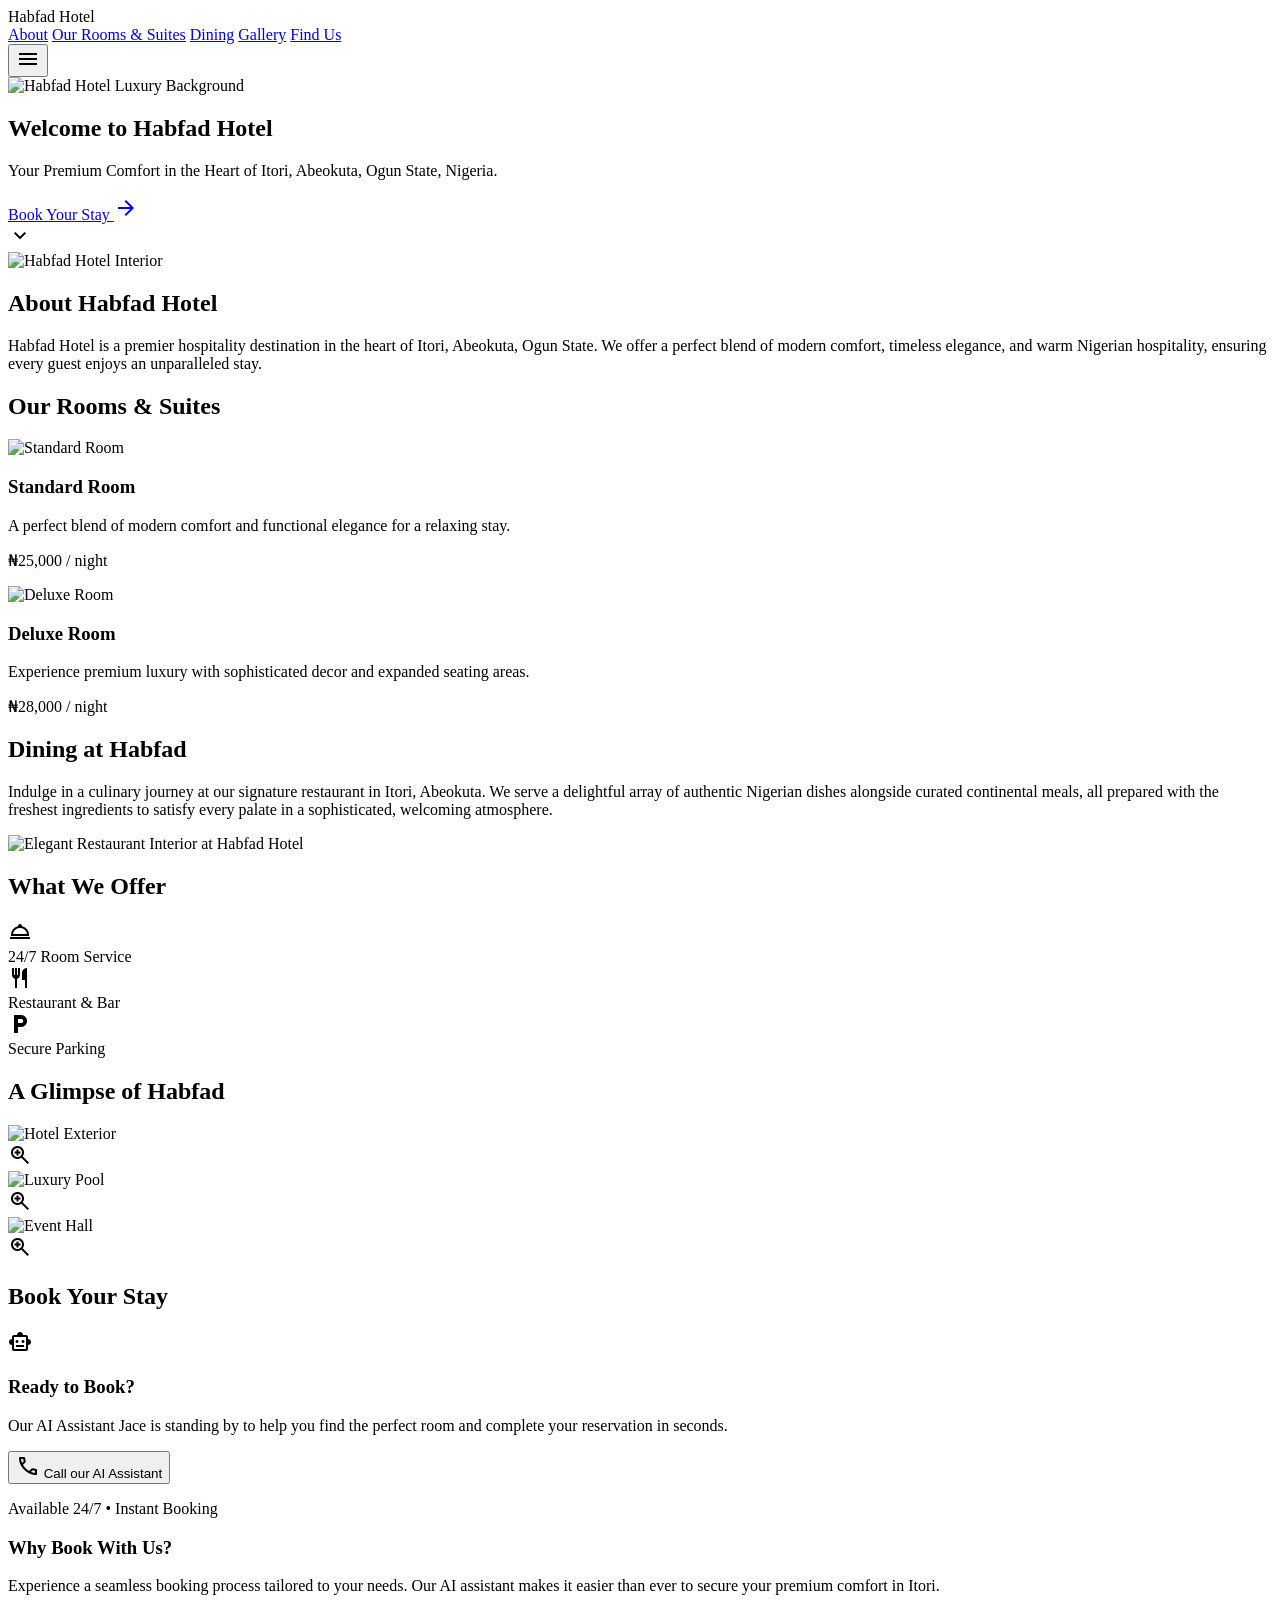
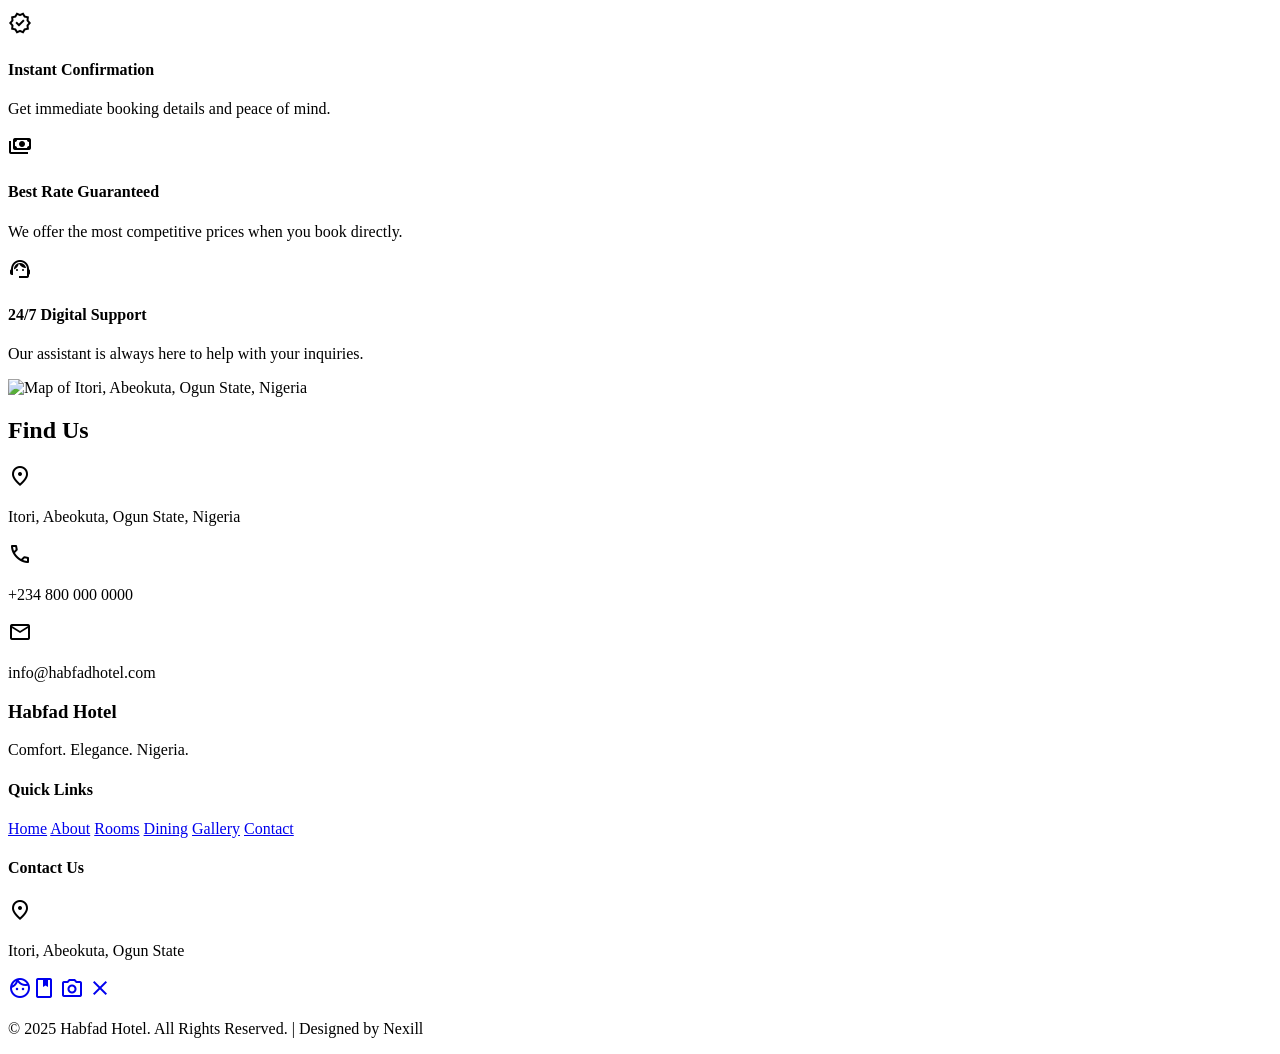
==== index.html @ df2f498a "rename to index" ====
<!DOCTYPE html>
<html class="light" lang="en">
<head>
  <meta charset="utf-8">
  <meta content="width=device-width, initial-scale=1.0" name="viewport">
  <title>Habfad Hotel - Luxury in Itori</title>

  <!-- Google Fonts -->
  <link href="https://fonts.googleapis.com/css2?family=Playfair+Display:wght@600;700&family=Plus+Jakarta+Sans:wght@400;600&display=swap" rel="stylesheet">
  <!-- Material Symbols -->
  <link href="https://fonts.googleapis.com/css2?family=Material+Symbols+Outlined:wght,FILL@100..700,0..1&display=swap" rel="stylesheet">
  <!-- Tailwind CSS -->
  <script src="https://cdn.tailwindcss.com?plugins=forms,container-queries"></script>
  <script id="tailwind-config">
    tailwind.config = {
      darkMode: "class",
      theme: {
        extend: {
          "colors": {
            "on-tertiary-fixed": "#1a1c1b",
            "secondary": "#5f5e5e",
            "surface-container-highest": "#e4e2e2",
            "tertiary": "#5d5f5d",
            "on-secondary": "#ffffff",
            "secondary-fixed-dim": "#c8c6c5",
            "on-error-container": "#93000a",
            "surface-container": "#efeded",
            "surface-dim": "#dbdad9",
            "on-surface-variant": "#5a4136",
            "on-tertiary-container": "#2f3130",
            "outline": "#8e7164",
            "on-background": "#1b1c1c",
            "tertiary-container": "#989997",
            "on-error": "#ffffff",
            "inverse-surface": "#303031",
            "tertiary-fixed-dim": "#c6c7c5",
            "on-primary": "#ffffff",
            "error": "#ba1a1a",
            "surface-container-lowest": "#ffffff",
            "surface-bright": "#fbf9f8",
            "on-surface": "#1b1c1c",
            "error-container": "#ffdad6",
            "primary": "#a04100",
            "inverse-on-surface": "#f2f0f0",
            "surface-container-high": "#e9e8e7",
            "primary-fixed": "#ffdbcc",
            "on-secondary-container": "#636262",
            "on-tertiary-fixed-variant": "#454746",
            "on-primary-container": "#572000",
            "on-secondary-fixed": "#1c1b1b",
            "secondary-container": "#e2dfde",
            "on-primary-fixed": "#351000",
            "outline-variant": "#e2bfb0",
            "on-tertiary": "#ffffff",
            "surface": "#fbf9f8",
            "surface-container-low": "#f5f3f3",
            "surface-variant": "#e4e2e2",
            "surface-tint": "#a04100",
            "secondary-fixed": "#e5e2e1",
            "on-primary-fixed-variant": "#7a3000",
            "on-secondary-fixed-variant": "#474746",
            "inverse-primary": "#ffb693",
            "primary-fixed-dim": "#ffb693",
            "tertiary-fixed": "#e2e3e1",
            "primary-container": "#ff6b00",
            "background": "#fbf9f8"
          },
          "borderRadius": {
            "DEFAULT": "0.25rem", "lg": "0.5rem", "xl": "0.75rem", "full": "9999px"
          },
          "spacing": {
            "margin-mobile": "20px", "section-gap": "120px", "gutter": "24px",
            "container-max": "1280px", "margin-desktop": "64px", "unit": "8px"
          },
          "fontFamily": {
            "headline-md": ["Playfair Display"], "caption": ["Plus Jakarta Sans"],
            "body-lg": ["Plus Jakarta Sans"], "label-md": ["Plus Jakarta Sans"],
            "body-md": ["Plus Jakarta Sans"], "headline-lg": ["Playfair Display"],
            "display-lg": ["Playfair Display"], "display-lg-mobile": ["Playfair Display"]
          },
          "fontSize": {
            "headline-md": ["32px", {"lineHeight": "40px", "fontWeight": "600"}],
            "caption": ["12px", {"lineHeight": "16px", "fontWeight": "400"}],
            "body-lg": ["18px", {"lineHeight": "28px", "fontWeight": "400"}],
            "label-md": ["14px", {"lineHeight": "20px", "letterSpacing": "0.05em", "fontWeight": "600"}],
            "body-md": ["16px", {"lineHeight": "24px", "fontWeight": "400"}],
            "headline-lg": ["48px", {"lineHeight": "56px", "fontWeight": "600"}],
            "display-lg": ["64px", {"lineHeight": "72px", "letterSpacing": "-0.02em", "fontWeight": "700"}],
            "display-lg-mobile": ["40px", {"lineHeight": "48px", "letterSpacing": "-0.01em", "fontWeight": "700"}]
          }
        },
      },
    }
  </script>

  <!-- Custom Styles -->
  <link rel="stylesheet" href="style.css">
  <style>
    #vapi-modal-overlay { display: none !important; }
    #vapi-modal-overlay.active { display: flex !important; }
  </style>
</head>

<body class="bg-background text-on-surface antialiased overflow-x-hidden">

<!-- =============================================
     VAPI AI ASSISTANT MODAL
     (hidden by default, opens on button click)
     ============================================= -->
<div id="vapi-modal-overlay" style="display:none;position:fixed;inset:0;background:rgba(0,0,0,0.6);z-index:9998;backdrop-filter:blur(4px);align-items:center;justify-content:center;">
  <div id="vapi-modal">
    <!-- Close Button -->
    <button id="vapi-modal-close" aria-label="Close">
      <span class="material-symbols-outlined" style="font-size:20px;color:#5f5e5e;">close</span>
    </button>

    <!-- Avatar -->
    <div id="vapi-avatar">
      <span class="material-symbols-outlined" style="font-size:48px;color:#fff;">smart_toy</span>
    </div>

    <!-- Status -->
    <p id="vapi-status">Available 24/7</p>

    <!-- Title & Description -->
    <h3>Talk to Jace</h3>
    <p>Jace is Habfad Hotel's AI assistant. Ask about rooms, make a booking, or request a food delivery — all by voice.</p>

    <!-- Sound Wave (shows when speaking) -->
    <div id="vapi-wave">
      <span></span><span></span><span></span><span></span>
      <span></span><span></span><span></span>
    </div>

    <!-- Buttons -->
    <button id="vapi-call-btn">
      <span class="material-symbols-outlined">call</span>
      Start Conversation
    </button>
    <button id="vapi-end-btn">
      <span class="material-symbols-outlined">call_end</span>
      End Call
    </button>
  </div>
</div>

<!-- =============================================
     HEADER / NAV
     ============================================= -->
<header class="fixed top-0 w-full z-50 flex justify-between items-center px-6 md:px-margin-desktop py-4 max-w-container-max mx-auto nav-transition bg-transparent" id="main-nav">
  <div class="flex items-center gap-unit">
    <span class="font-headline-md text-headline-md font-bold text-primary dark:text-primary-fixed">Habfad Hotel</span>
  </div>
  <!-- Desktop Navigation -->
  <nav class="hidden md:flex items-center gap-8">
    <a class="text-primary font-bold border-b-2 border-primary pb-1 font-label-md text-label-md hover:scale-105 transition-transform duration-200" href="#about">About</a>
      <a class="text-on-primary dark:text-on-primary-fixed hover:text-primary transition-colors font-label-md text-label-md hover:scale-105 transition-transform duration-200" href="#rooms-suites">Our Rooms &amp; Suites</a>
    <a class="text-on-primary dark:text-on-primary-fixed hover:text-primary transition-colors font-label-md text-label-md hover:scale-105 transition-transform duration-200" href="#dining-section">Dining</a>
    <a class="text-on-primary dark:text-on-primary-fixed hover:text-primary transition-colors font-label-md text-label-md hover:scale-105 transition-transform duration-200" href="#gallery">Gallery</a>
    <a class="text-on-primary dark:text-on-primary-fixed hover:text-primary transition-colors font-label-md text-label-md hover:scale-105 transition-transform duration-200" href="#location">Find Us</a>
  </nav>
  <!-- Mobile Menu Toggle -->
  <div class="flex items-center gap-4">
    <button aria-label="Menu" class="md:hidden text-on-primary">
      <span class="material-symbols-outlined">menu</span>
    </button>
  </div>
</header>

<main>

  <!-- =============================================
       HERO SECTION
       ============================================= -->
  <section class="relative h-screen w-full flex items-center justify-center overflow-hidden">
    <div class="absolute inset-0 z-0">
      <img alt="Habfad Hotel Luxury Background" class="w-full h-full object-cover" src="https://lh3.googleusercontent.com/aida-public/[base64]">
      <div class="absolute inset-0 hero-overlay bg-black/40"></div>
    </div>
    <div class="relative z-10 container-max mx-auto px-margin-mobile md:px-margin-desktop text-center">
      <div class="flex flex-col items-center max-w-4xl mx-auto space-y-6">
        <h1 class="text-white font-display-lg-mobile md:font-display-lg text-display-lg-mobile md:text-display-lg leading-tight drop-shadow-lg">Welcome to Habfad Hotel</h1>
        <p class="text-white/90 font-body-lg text-body-lg max-w-2xl drop-shadow-md">
          Your Premium Comfort in the Heart of Itori, Abeokuta, Ogun State, Nigeria.
        </p>
        <div class="pt-8">
          <a class="group relative inline-flex items-center gap-3 bg-primary-container text-on-primary px-10 py-4 rounded-lg font-semibold text-lg transition-all hover:scale-[1.02] active:scale-95 shadow-xl hover:shadow-primary-container/20" href="#booking">
            Book Your Stay
            <span class="material-symbols-outlined group-hover:translate-x-1 transition-transform">arrow_forward</span>
          </a>
        </div>
        <div class="absolute bottom-10 left-1/2 -translate-x-1/2 animate-bounce">
          <span class="material-symbols-outlined text-white text-3xl opacity-70">expand_more</span>
        </div>
      </div>
    </div>
  </section>

  <!-- =============================================
       ABOUT SECTION
       ============================================= -->
  <section class="py-24 bg-white" id="about">
    <div class="max-w-container-max mx-auto px-margin-mobile md:px-margin-desktop">
      <div class="grid grid-cols-1 lg:grid-cols-2 gap-12 items-center">
        <div class="relative">
          <img alt="Habfad Hotel Interior" class="w-full h-auto rounded-2xl shadow-xl object-cover" src="https://lh3.googleusercontent.com/aida-public/[base64]">
        </div>
        <div class="flex flex-col space-y-6">
          <div>
            <h2 class="font-headline-lg text-headline-lg text-primary-container mb-4">About Habfad Hotel</h2>
            <div class="w-[60px] h-1 bg-primary-container rounded-full"></div>
          </div>
          <p class="font-body-lg text-body-lg text-on-surface-variant leading-relaxed">Habfad Hotel is a premier hospitality destination in the heart of Itori, Abeokuta, Ogun State. We offer a perfect blend of modern comfort, timeless elegance, and warm Nigerian hospitality, ensuring every guest enjoys an unparalleled stay.</p>
        </div>
      </div>
    </div>
  </section>

  <!-- =============================================
       ROOMS & SUITES
       ============================================= -->
  <section class="py-24 bg-white" id="rooms-suites">
    <div class="max-w-container-max mx-auto px-margin-mobile md:px-margin-desktop">
      <div class="text-center mb-16">
        <h2 class="font-display-lg text-display-lg-mobile md:text-headline-lg text-[#000000] mb-4">Our Rooms &amp; Suites</h2>
        <div class="w-16 h-1 bg-[#FF6B00] mx-auto rounded-full"></div>
      </div>
      <div class="grid grid-cols-1 md:grid-cols-2 gap-8">
        <!-- Standard Room -->
        <div class="group bg-white rounded-lg shadow-md border border-transparent hover:border-[#FF6B00] transition-all duration-300 overflow-hidden">
          <div class="overflow-hidden h-72">
            <img alt="Standard Room" class="w-full h-full object-cover group-hover:scale-105 transition-transform duration-500" src="https://lh3.googleusercontent.com/aida-public/[base64]">
          </div>
          <div class="p-6 flex flex-col space-y-3">
            <h3 class="font-headline-md text-2xl font-bold">Standard Room</h3>
            <p class="font-body-md text-on-surface-variant line-clamp-2">A perfect blend of modern comfort and functional elegance for a relaxing stay.</p>
            <p class="text-[#FF6B00] font-bold text-xl">₦25,000 <span class="text-sm text-secondary font-normal">/ night</span></p>
          </div>
        </div>
        <!-- Deluxe Room -->
        <div class="group bg-white rounded-lg shadow-md border border-transparent hover:border-[#FF6B00] transition-all duration-300 overflow-hidden">
          <div class="overflow-hidden h-72">
            <img alt="Deluxe Room" class="w-full h-full object-cover group-hover:scale-105 transition-transform duration-500" src="https://lh3.googleusercontent.com/aida/[base64]">
          </div>
          <div class="p-6 flex flex-col space-y-3">
            <h3 class="font-headline-md text-2xl font-bold">Deluxe Room</h3>
            <p class="font-body-md text-on-surface-variant line-clamp-2">Experience premium luxury with sophisticated decor and expanded seating areas.</p>
            <p class="text-[#FF6B00] font-bold text-xl">₦28,000 <span class="text-sm text-secondary font-normal">/ night</span></p>
          </div>
        </div>
      </div>
    </div>
  </section>

  <!-- =============================================
       DINING SECTION
       ============================================= -->
  <section class="py-24 bg-white" id="dining-section">
    <div class="max-w-container-max mx-auto px-margin-mobile md:px-margin-desktop">
      <div class="grid grid-cols-1 lg:grid-cols-2 gap-12 items-center">
        <div class="flex flex-col space-y-6 order-2 lg:order-1">
          <div>
            <h2 class="font-headline-lg text-headline-lg text-primary-container mb-4">Dining at Habfad</h2>
            <div class="w-[60px] h-1 bg-primary-container rounded-full"></div>
          </div>
          <p class="font-body-lg text-body-lg text-on-surface-variant leading-relaxed">
            Indulge in a culinary journey at our signature restaurant in Itori, Abeokuta. We serve a delightful array of authentic Nigerian dishes alongside curated continental meals, all prepared with the freshest ingredients to satisfy every palate in a sophisticated, welcoming atmosphere.
          </p>
        </div>
        <div class="relative order-1 lg:order-2">
          <img alt="Elegant Restaurant Interior at Habfad Hotel" class="w-full h-auto rounded-2xl shadow-xl object-cover" src="https://lh3.googleusercontent.com/aida-public/[base64]">
        </div>
      </div>
    </div>
  </section>

  <!-- =============================================
       AMENITIES
       ============================================= -->
  <section class="py-24 bg-[#FF6B00]" id="amenities">
    <div class="max-w-container-max mx-auto px-margin-mobile md:px-margin-desktop">
      <div class="text-center mb-16">
        <h2 class="font-display-lg text-display-lg-mobile md:text-headline-lg text-white font-bold mb-4">What We Offer</h2>
        <div class="w-16 h-1 bg-white mx-auto rounded-full"></div>
      </div>
      <div class="grid md:grid-cols-3 gap-y-12 gap-x-8 grid-cols-1">
        <div class="flex flex-col items-center text-center space-y-4 group">
          <div class="w-16 h-16 rounded-full border-2 border-white/30 flex items-center justify-center group-hover:bg-white/10 transition-colors">
            <span class="material-symbols-outlined text-white text-4xl">room_service</span>
          </div>
          <span class="text-white font-label-md text-label-md uppercase tracking-wider">24/7 Room Service</span>
        </div>
        <div class="flex flex-col items-center text-center space-y-4 group">
          <div class="w-16 h-16 rounded-full border-2 border-white/30 flex items-center justify-center group-hover:bg-white/10 transition-colors">
            <span class="material-symbols-outlined text-white text-4xl">restaurant</span>
          </div>
          <span class="text-white font-label-md text-label-md uppercase tracking-wider">Restaurant &amp; Bar</span>
        </div>
        <div class="flex flex-col items-center text-center space-y-4 group">
          <div class="w-16 h-16 rounded-full border-2 border-white/30 flex items-center justify-center group-hover:bg-white/10 transition-colors">
            <span class="material-symbols-outlined text-white text-4xl">local_parking</span>
          </div>
          <span class="text-white font-label-md text-label-md uppercase tracking-wider">Secure Parking</span>
        </div>
      </div>
    </div>
  </section>

  <!-- =============================================
       GALLERY
       ============================================= -->
  <section class="py-24 bg-white" id="gallery">
    <div class="max-w-container-max mx-auto px-margin-mobile md:px-margin-desktop">
      <div class="text-center mb-16">
        <h2 class="font-display-lg text-display-lg-mobile md:text-headline-lg text-on-surface mb-4">A Glimpse of Habfad</h2>
        <div class="w-16 h-1 bg-[#FF6B00] mx-auto rounded-full"></div>
      </div>
      <div class="grid grid-cols-1 md:grid-cols-2 lg:grid-cols-3 gap-8">
        <div class="group relative overflow-hidden rounded-lg cursor-pointer shadow-md">
          <img alt="Hotel Exterior" class="w-full h-72 object-cover transition-transform duration-500 group-hover:scale-110" src="https://lh3.googleusercontent.com/aida-public/[base64]">
          <div class="absolute inset-0 bg-[#FF6B00]/40 opacity-0 group-hover:opacity-100 transition-opacity duration-300 flex items-center justify-center">
            <span class="material-symbols-outlined text-white text-5xl">zoom_in</span>
          </div>
        </div>
        <div class="group relative overflow-hidden rounded-lg cursor-pointer shadow-md">
          <img alt="Luxury Pool" class="w-full h-72 object-cover transition-transform duration-500 group-hover:scale-110" src="https://lh3.googleusercontent.com/aida-public/[base64]">
          <div class="absolute inset-0 bg-[#FF6B00]/40 opacity-0 group-hover:opacity-100 transition-opacity duration-300 flex items-center justify-center">
            <span class="material-symbols-outlined text-white text-5xl">zoom_in</span>
          </div>
        </div>
        <div class="group relative overflow-hidden rounded-lg cursor-pointer shadow-md">
          <img alt="Event Hall" class="w-full h-72 object-cover transition-transform duration-500 group-hover:scale-110" src="https://lh3.googleusercontent.com/aida-public/[base64]">
          <div class="absolute inset-0 bg-[#FF6B00]/40 opacity-0 group-hover:opacity-100 transition-opacity duration-300 flex items-center justify-center">
            <span class="material-symbols-outlined text-white text-5xl">zoom_in</span>
          </div>
        </div>
      </div>
    </div>
  </section>

  <!-- =============================================
       BOOKING / AI ASSISTANT SECTION
       ============================================= -->
  <section class="py-24 bg-white" id="booking">
    <div class="max-w-container-max mx-auto px-margin-mobile md:px-margin-desktop">
      <div class="text-center mb-16">
        <h2 class="font-display-lg text-display-lg-mobile md:text-headline-lg text-on-surface mb-4">Book Your Stay</h2>
        <div class="w-16 h-1 bg-[#FF6B00] mx-auto rounded-full"></div>
      </div>
      <div class="grid grid-cols-1 lg:grid-cols-2 gap-12 items-center">
        <!-- AI Assistant Card -->
        <div class="bg-surface-container rounded-2xl p-8 md:p-12 shadow-xl border border-outline-variant flex flex-col items-center justify-center text-center h-[500px] space-y-8">
          <div class="w-24 h-24 rounded-full bg-[#FF6B00] flex items-center justify-center text-white shadow-lg animate-bounce">
            <span class="material-symbols-outlined text-5xl">smart_toy</span>
          </div>
          <div class="space-y-4">
            <h3 class="font-headline-md text-3xl text-on-surface">Ready to Book?</h3>
            <p class="font-body-lg text-on-surface-variant max-w-sm mx-auto">Our AI Assistant Jace is standing by to help you find the perfect room and complete your reservation in seconds.</p>
          </div>
          <!-- THIS IS THE MAIN CALL BUTTON -->
          <button id="main-call-btn" onclick="openVapiModal()" class="group flex items-center gap-4 bg-[#FF6B00] text-white px-10 py-5 rounded-full font-bold text-xl transition-all hover:scale-105 active:scale-95 shadow-xl hover:shadow-[#FF6B00]/30">
            <span class="material-symbols-outlined text-3xl">call</span>
            <span>Call our AI Assistant</span>
          </button>
          <p class="text-xs text-secondary uppercase tracking-widest font-bold">Available 24/7 • Instant Booking</p>
        </div>

        <!-- Benefits -->
        <div class="flex flex-col space-y-8">
          <div>
            <h3 class="font-headline-md text-headline-md text-on-surface mb-4">Why Book With Us?</h3>
            <p class="font-body-lg text-body-lg text-on-surface-variant">Experience a seamless booking process tailored to your needs. Our AI assistant makes it easier than ever to secure your premium comfort in Itori.</p>
          </div>
          <div class="space-y-6">
            <div class="flex gap-4">
              <div class="flex-shrink-0 w-10 h-10 rounded-lg bg-primary-fixed flex items-center justify-center">
                <span class="material-symbols-outlined text-[#FF6B00]">verified</span>
              </div>
              <div>
                <h4 class="font-bold text-lg">Instant Confirmation</h4>
                <p class="text-on-surface-variant">Get immediate booking details and peace of mind.</p>
              </div>
            </div>
            <div class="flex gap-4">
              <div class="flex-shrink-0 w-10 h-10 rounded-lg bg-primary-fixed flex items-center justify-center">
                <span class="material-symbols-outlined text-[#FF6B00]">payments</span>
              </div>
              <div>
                <h4 class="font-bold text-lg">Best Rate Guaranteed</h4>
                <p class="text-on-surface-variant">We offer the most competitive prices when you book directly.</p>
              </div>
            </div>
            <div class="flex gap-4">
              <div class="flex-shrink-0 w-10 h-10 rounded-lg bg-primary-fixed flex items-center justify-center">
                <span class="material-symbols-outlined text-[#FF6B00]">support_agent</span>
              </div>
              <div>
                <h4 class="font-bold text-lg">24/7 Digital Support</h4>
                <p class="text-on-surface-variant">Our assistant is always here to help with your inquiries.</p>
              </div>
            </div>
          </div>
        </div>
      </div>
    </div>
  </section>

  <!-- =============================================
       LOCATION / FIND US
       ============================================= -->
  <section class="py-24 bg-white" id="location">
    <div class="max-w-container-max mx-auto px-margin-mobile md:px-margin-desktop">
      <div class="grid grid-cols-1 lg:grid-cols-2 gap-12 items-start">
        <div class="w-full h-[450px] lg:h-full min-h-[450px] rounded-xl overflow-hidden shadow-lg border border-surface-variant">
          <img alt="Map of Itori, Abeokuta, Ogun State, Nigeria" class="w-full h-full object-cover grayscale hover:grayscale-0 transition-all duration-500" src="https://lh3.googleusercontent.com/aida-public/[base64]">
        </div>
        <div class="flex flex-col space-y-10">
          <div>
            <h2 class="font-display-lg text-display-lg-mobile md:text-headline-lg text-on-surface mb-4">Find Us</h2>
            <div class="w-16 h-1 bg-[#FF6B00] rounded-full"></div>
          </div>
          <div class="space-y-6">
            <div class="flex items-center gap-4">
              <span class="material-symbols-outlined text-[#FF6B00]">location_on</span>
              <p class="font-body-md text-on-surface-variant">Itori, Abeokuta, Ogun State, Nigeria</p>
            </div>
            <div class="flex items-center gap-4">
              <span class="material-symbols-outlined text-[#FF6B00]">call</span>
              <p class="font-body-md text-on-surface-variant">+234 800 000 0000</p>
            </div>
            <div class="flex items-center gap-4">
              <span class="material-symbols-outlined text-[#FF6B00]">mail</span>
              <p class="font-body-md text-on-surface-variant">info@habfadhotel.com</p>
            </div>
          </div>
        </div>
      </div>
    </div>
  </section>

</main>

<!-- =============================================
     FOOTER
     ============================================= -->
<footer class="bg-[#1a1a1a] text-white py-16 px-6 md:px-margin-desktop">
  <div class="max-w-container-max mx-auto grid grid-cols-1 md:grid-cols-3 gap-12">
    <div class="flex flex-col space-y-4">
      <h3 class="font-headline-md text-headline-md text-[#FF6B00]">Habfad Hotel</h3>
      <p class="font-body-md text-body-md opacity-90">Comfort. Elegance. Nigeria.</p>
    </div>
    <div class="flex flex-col space-y-4">
      <h4 class="font-headline-md text-xl font-semibold">Quick Links</h4>
      <nav class="flex flex-col space-y-2">
        <a class="font-body-md hover:text-[#FF6B00] transition-colors" href="#">Home</a>
        <a class="font-body-md hover:text-[#FF6B00] transition-colors" href="#">About</a>
        <a class="font-body-md hover:text-[#FF6B00] transition-colors" href="#rooms-suites">Rooms</a>
        <a class="font-body-md hover:text-[#FF6B00] transition-colors" href="#dining-section">Dining</a>
        <a class="font-body-md hover:text-[#FF6B00] transition-colors" href="#gallery">Gallery</a>
        <a class="font-body-md hover:text-[#FF6B00] transition-colors" href="#location">Contact</a>
      </nav>
    </div>
    <div class="flex flex-col space-y-4">
      <h4 class="font-headline-md text-xl font-semibold">Contact Us</h4>
      <div class="flex items-center gap-3">
        <span class="material-symbols-outlined text-[#FF6B00]">location_on</span>
        <p class="font-body-md">Itori, Abeokuta, Ogun State</p>
      </div>
      <div class="flex gap-4 pt-2">
        <a class="w-10 h-10 rounded-full border border-white/20 flex items-center justify-center hover:bg-[#FF6B00] hover:border-[#FF6B00] transition-all" href="#"><span class="material-symbols-outlined text-sm">facebook</span></a>
        <a class="w-10 h-10 rounded-full border border-white/20 flex items-center justify-center hover:bg-[#FF6B00] hover:border-[#FF6B00] transition-all" href="#"><span class="material-symbols-outlined text-sm">photo_camera</span></a>
        <a class="w-10 h-10 rounded-full border border-white/20 flex items-center justify-center hover:bg-[#FF6B00] hover:border-[#FF6B00] transition-all" href="#"><span class="material-symbols-outlined text-sm">close</span></a>
      </div>
    </div>
  </div>
  <div class="max-w-container-max mx-auto mt-16 pt-8 border-t border-white/10 text-center">
    <p class="font-body-md text-sm opacity-60">© 2025 Habfad Hotel. All Rights Reserved. | Designed by Nexill</p>
  </div>
</footer>

<!-- =============================================
     VAPI SDK
     ============================================= -->
<script>
  var vapiInstance = null;

  // ── Replace these two values ──────────────────
 const VAPI_PUBLIC_KEY   = "e4e0e6a9-eda5-4e73-9ea4-3d637a9bce6a";
const VAPI_ASSISTANT_ID = "cec98e5a-18c7-47b4-aeed-11f94642081f";
  // ─────────────────────────────────────────────

  // Load Vapi SDK
  (function (d, t) {
    var g = document.createElement(t),
        s = d.getElementsByTagName(t)[0];
    g.src = "https://cdn.jsdelivr.net/gh/VapiAI/html-script-tag@latest/dist/assets/index.js";
    g.defer = true;
    g.async = true;
    s.parentNode.insertBefore(g, s);
    g.onload = function () {
      vapiInstance = window.vapiSDK.run({
        apiKey: VAPI_PUBLIC_KEY,
        assistant: VAPI_ASSISTANT_ID,
        config: {
          position: "bottom-right",
          offset: "40px",
          width: "50px",
          height: "50px",
        },
      });

      // Vapi event listeners
      vapiInstance.on("call-start", function () {
        setStatus("🟢 Connected", "listening");
        document.getElementById("vapi-call-btn").style.display = "none";
        document.getElementById("vapi-end-btn").classList.add("visible");
        document.getElementById("vapi-wave").classList.add("active");
      });

      vapiInstance.on("call-end", function () {
        setStatus("Call ended", "");
        document.getElementById("vapi-call-btn").style.display = "flex";
        document.getElementById("vapi-end-btn").classList.remove("visible");
        document.getElementById("vapi-wave").classList.remove("active");
        document.getElementById("vapi-avatar").className = "";
        setTimeout(closeVapiModal, 1500);
      });

      vapiInstance.on("speech-start", function () {
        setStatus("🎙️ Jace is speaking...", "speaking");
      });

      vapiInstance.on("speech-end", function () {
        setStatus("🎧 Listening...", "listening");
      });

      vapiInstance.on("error", function (e) {
        console.error("Vapi error:", e);
        setStatus("⚠️ Connection error", "");
      });
    };
  })(document, "script");

  // ── Modal Controls ────────────────────────────
  function openVapiModal() {
    document.getElementById("vapi-modal-overlay").classList.add("active");
    setStatus("Available 24/7", "");
  }

  function closeVapiModal() {
    document.getElementById("vapi-modal-overlay").classList.remove("active");
    if (vapiInstance) vapiInstance.stop();
    document.getElementById("vapi-call-btn").style.display = "flex";
    document.getElementById("vapi-end-btn").classList.remove("visible");
    document.getElementById("vapi-wave").classList.remove("active");
    document.getElementById("vapi-avatar").className = "";
  }

  function setStatus(text, avatarClass) {
    document.getElementById("vapi-status").textContent = text;
    var avatar = document.getElementById("vapi-avatar");
    avatar.className = avatarClass || "";
  }

  // Start call button
  document.getElementById("vapi-call-btn").addEventListener("click", function () {
    if (vapiInstance) {
      setStatus("⏳ Connecting...", "");
      vapiInstance.start();
    }
  });

  // End call button
  document.getElementById("vapi-end-btn").addEventListener("click", function () {
    if (vapiInstance) vapiInstance.stop();
  });

  // Close modal button
  document.getElementById("vapi-modal-close").addEventListener("click", closeVapiModal);

  // Close on overlay click
  document.getElementById("vapi-modal-overlay").addEventListener("click", function (e) {
    if (e.target === this) closeVapiModal();
  });
</script>

<!-- =============================================
     SCROLL & SMOOTH SCROLL SCRIPTS
     ============================================= -->
<script>
  // Header background on scroll
  window.addEventListener('scroll', () => {
    const nav = document.getElementById('main-nav');
    const links = nav.querySelectorAll('nav a');
    if (window.scrollY > 50) {
      nav.classList.remove('bg-transparent');
      nav.classList.add('bg-white', 'shadow-md', 'backdrop-blur-sm');
      links.forEach(link => {
        if (!link.classList.contains('text-primary')) {
          link.classList.remove('text-on-primary');
          link.classList.add('text-on-surface');
        }
      });
    } else {
      nav.classList.add('bg-transparent');
      nav.classList.remove('bg-white', 'shadow-md', 'backdrop-blur-sm');
      links.forEach(link => {
        if (!link.classList.contains('text-primary')) {
          link.classList.add('text-on-primary');
          link.classList.remove('text-on-surface');
        }
      });
    }
  });

  // Smooth scroll
  document.querySelectorAll('a[href^="#"]').forEach(anchor => {
    anchor.addEventListener('click', function (e) {
      e.preventDefault();
      const targetId = this.getAttribute('href');
      const targetElement = document.querySelector(targetId);
      if (targetElement) {
        targetElement.scrollIntoView({ behavior: 'smooth' });
      }
    });
  });
</script>

</body>
</html>
---- style.css ----
/* =============================================
   HABFAD HOTEL - styles.css
   ============================================= */

/* Material Symbols */
.material-symbols-outlined {
    font-variation-settings: 'FILL' 0, 'wght' 400, 'GRAD' 0, 'opsz' 24;
}

/* Hero Overlay */
.hero-overlay {
    background: linear-gradient(to bottom, rgba(0,0,0,0.5), rgba(0,0,0,0.3), rgba(0,0,0,0.6));
}

/* Nav Transition */
.nav-transition {
    transition: background-color 0.4s ease, backdrop-filter 0.4s ease;
}

/* =============================================
   VAPI AI ASSISTANT MODAL
   ============================================= */

/* Overlay backdrop */
#vapi-modal-overlay {
    display: none;
    position: fixed;
    inset: 0;
    background: rgba(0, 0, 0, 0.6);
    z-index: 9998;
    backdrop-filter: blur(4px);
    animation: fadeIn 0.3s ease;
}

#vapi-modal-overlay.active {
    display: flex;
    align-items: center;
    justify-content: center;
}

/* Modal container */
#vapi-modal {
    background: #fff;
    border-radius: 24px;
    padding: 40px 32px;
    width: 90%;
    max-width: 420px;
    box-shadow: 0 32px 80px rgba(0,0,0,0.25);
    position: relative;
    z-index: 9999;
    animation: slideUp 0.35s cubic-bezier(0.34, 1.56, 0.64, 1);
    text-align: center;
}

/* Close button */
#vapi-modal-close {
    position: absolute;
    top: 16px;
    right: 16px;
    background: #f5f3f3;
    border: none;
    border-radius: 50%;
    width: 36px;
    height: 36px;
    cursor: pointer;
    display: flex;
    align-items: center;
    justify-content: center;
    transition: background 0.2s;
}

#vapi-modal-close:hover {
    background: #ffe0cc;
}

/* Pulsing avatar */
#vapi-avatar {
    width: 96px;
    height: 96px;
    border-radius: 50%;
    background: #FF6B00;
    display: flex;
    align-items: center;
    justify-content: center;
    margin: 0 auto 24px;
    box-shadow: 0 0 0 0 rgba(255, 107, 0, 0.4);
    transition: box-shadow 0.3s;
}

#vapi-avatar.listening {
    animation: pulse-ring 1.5s infinite;
}

#vapi-avatar.speaking {
    animation: pulse-ring-fast 0.8s infinite;
}

/* Status text */
#vapi-status {
    font-size: 13px;
    font-weight: 600;
    letter-spacing: 0.08em;
    text-transform: uppercase;
    color: #5f5e5e;
    margin-bottom: 8px;
}

#vapi-modal h3 {
    font-family: 'Playfair Display', serif;
    font-size: 26px;
    font-weight: 700;
    color: #1b1c1c;
    margin-bottom: 8px;
}

#vapi-modal p {
    font-family: 'Plus Jakarta Sans', sans-serif;
    font-size: 15px;
    color: #5a4136;
    margin-bottom: 28px;
    line-height: 1.6;
}

/* Call / End buttons */
#vapi-call-btn {
    display: inline-flex;
    align-items: center;
    gap: 10px;
    background: #FF6B00;
    color: #fff;
    border: none;
    border-radius: 999px;
    padding: 14px 32px;
    font-family: 'Plus Jakarta Sans', sans-serif;
    font-size: 16px;
    font-weight: 700;
    cursor: pointer;
    transition: transform 0.2s, box-shadow 0.2s;
    box-shadow: 0 8px 24px rgba(255,107,0,0.35);
    width: 100%;
    justify-content: center;
}

#vapi-call-btn:hover {
    transform: scale(1.03);
    box-shadow: 0 12px 32px rgba(255,107,0,0.45);
}

#vapi-call-btn:active {
    transform: scale(0.97);
}

#vapi-end-btn {
    display: none;
    align-items: center;
    gap: 10px;
    background: #ba1a1a;
    color: #fff;
    border: none;
    border-radius: 999px;
    padding: 14px 32px;
    font-family: 'Plus Jakarta Sans', sans-serif;
    font-size: 16px;
    font-weight: 700;
    cursor: pointer;
    transition: transform 0.2s, box-shadow 0.2s;
    box-shadow: 0 8px 24px rgba(186,26,26,0.3);
    width: 100%;
    justify-content: center;
    margin-top: 12px;
}

#vapi-end-btn:hover {
    transform: scale(1.03);
}

#vapi-end-btn.visible {
    display: inline-flex;
}

/* Sound wave bars (speaking animation) */
#vapi-wave {
    display: none;
    justify-content: center;
    align-items: flex-end;
    gap: 4px;
    height: 32px;
    margin: 16px 0;
}

#vapi-wave.active {
    display: flex;
}

#vapi-wave span {
    display: block;
    width: 4px;
    border-radius: 4px;
    background: #FF6B00;
    animation: wave 1s ease-in-out infinite;
}

#vapi-wave span:nth-child(1) { animation-delay: 0s; height: 12px; }
#vapi-wave span:nth-child(2) { animation-delay: 0.1s; height: 24px; }
#vapi-wave span:nth-child(3) { animation-delay: 0.2s; height: 32px; }
#vapi-wave span:nth-child(4) { animation-delay: 0.3s; height: 20px; }
#vapi-wave span:nth-child(5) { animation-delay: 0.4s; height: 28px; }
#vapi-wave span:nth-child(6) { animation-delay: 0.2s; height: 16px; }
#vapi-wave span:nth-child(7) { animation-delay: 0.1s; height: 10px; }

/* =============================================
   KEYFRAME ANIMATIONS
   ============================================= */

@keyframes fadeIn {
    from { opacity: 0; }
    to { opacity: 1; }
}

@keyframes slideUp {
    from { opacity: 0; transform: translateY(40px) scale(0.95); }
    to { opacity: 1; transform: translateY(0) scale(1); }
}

@keyframes pulse-ring {
    0% { box-shadow: 0 0 0 0 rgba(255, 107, 0, 0.5); }
    70% { box-shadow: 0 0 0 20px rgba(255, 107, 0, 0); }
    100% { box-shadow: 0 0 0 0 rgba(255, 107, 0, 0); }
}

@keyframes pulse-ring-fast {
    0% { box-shadow: 0 0 0 0 rgba(255, 107, 0, 0.6); }
    70% { box-shadow: 0 0 0 14px rgba(255, 107, 0, 0); }
    100% { box-shadow: 0 0 0 0 rgba(255, 107, 0, 0); }
}

@keyframes wave {
    0%, 100% { transform: scaleY(0.4); }
    50% { transform: scaleY(1); }
}
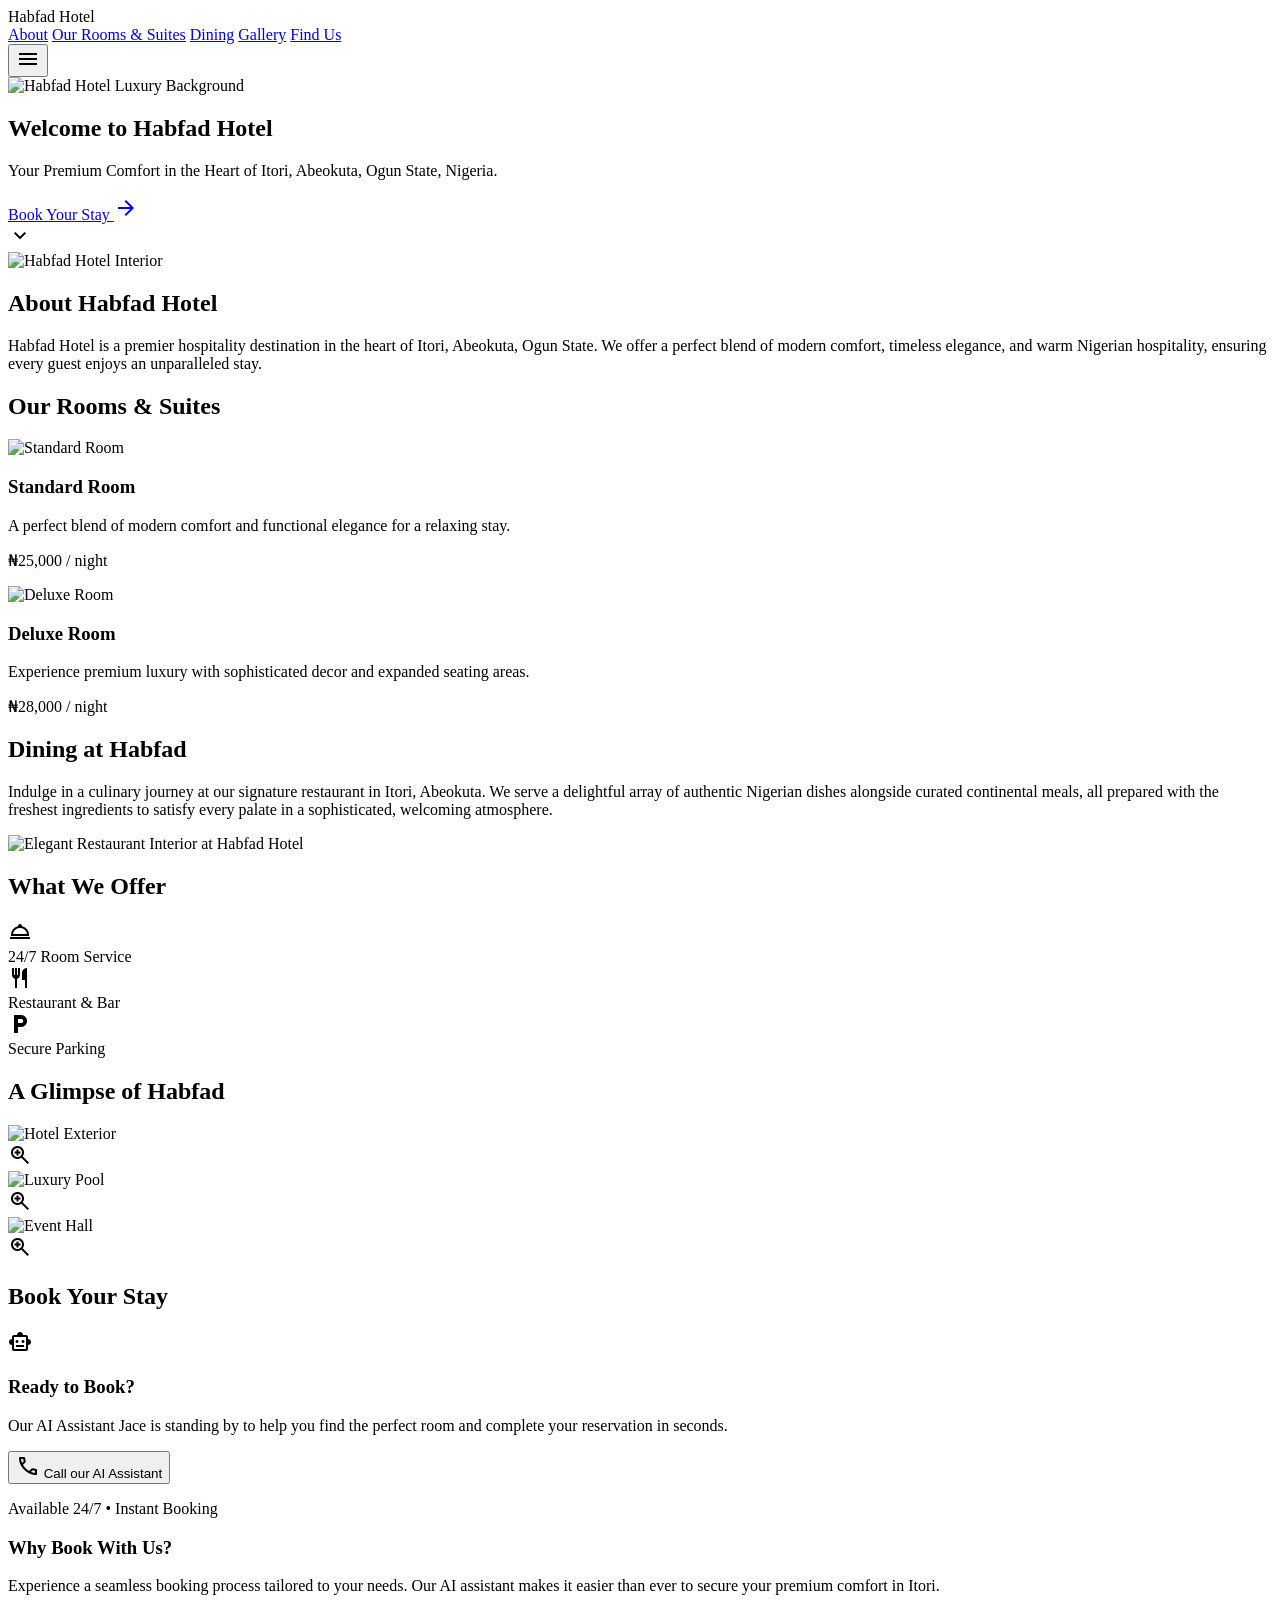
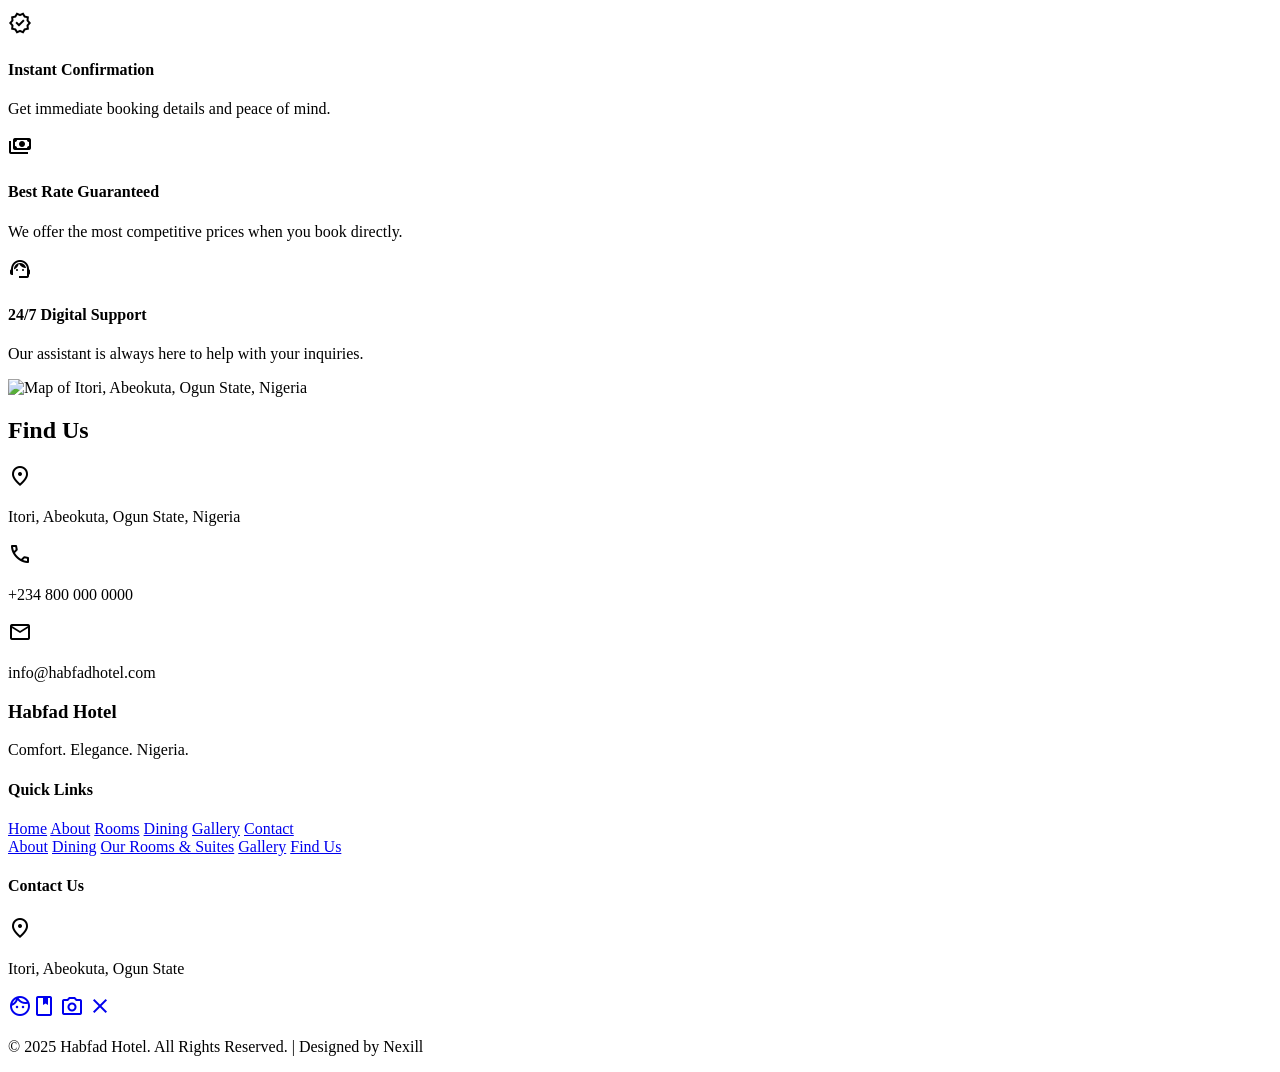
==== commit 94be456e: "add mobile menu" ====
--- a/index.html
+++ b/index.html
@@ -161,7 +161,7 @@
   </nav>
   <!-- Mobile Menu Toggle -->
   <div class="flex items-center gap-4">
-    <button aria-label="Menu" class="md:hidden text-on-primary">
+    <button id="mobile-menu-btn" aria-label="Menu" class="md:hidden text-on-primary">
       <span class="material-symbols-outlined">menu</span>
     </button>
   </div>
@@ -459,6 +459,13 @@
         <a class="font-body-md hover:text-[#FF6B00] transition-colors" href="#gallery">Gallery</a>
         <a class="font-body-md hover:text-[#FF6B00] transition-colors" href="#location">Contact</a>
       </nav>
+      <div id="mobile-menu" class="hidden md:hidden absolute top-full left-0 w-full bg-white shadow-lg py-4 px-6 flex flex-col gap-4 z-50">
+       <a class="text-on-surface font-label-md text-label-md" href="#rooms-suites">About</a>
+       <a class="text-on-surface font-label-md text-label-md" href="#dining-section">Dining</a>
+       <a class="text-on-surface font-label-md text-label-md" href="#rooms-suites">Our Rooms & Suites</a>
+       <a class="text-on-surface font-label-md text-label-md" href="#gallery">Gallery</a>
+       <a class="text-on-surface font-label-md text-label-md" href="#location">Find Us</a>
+ </div>
     </div>
     <div class="flex flex-col space-y-4">
       <h4 class="font-headline-md text-xl font-semibold">Contact Us</h4>
@@ -624,6 +631,18 @@
       }
     });
   });
+    // Mobile menu toggle
+  document.getElementById('mobile-menu-btn').addEventListener('click', function() {
+    const menu = document.getElementById('mobile-menu');
+    menu.classList.toggle('hidden');
+  });
+
+// Close mobile menu when a link is clicked
+  document.querySelectorAll('#mobile-menu a').forEach(link => {
+    link.addEventListener('click', function() {
+      document.getElementById('mobile-menu').classList.add('hidden');
+    });
+  });
 </script>
 
 </body>
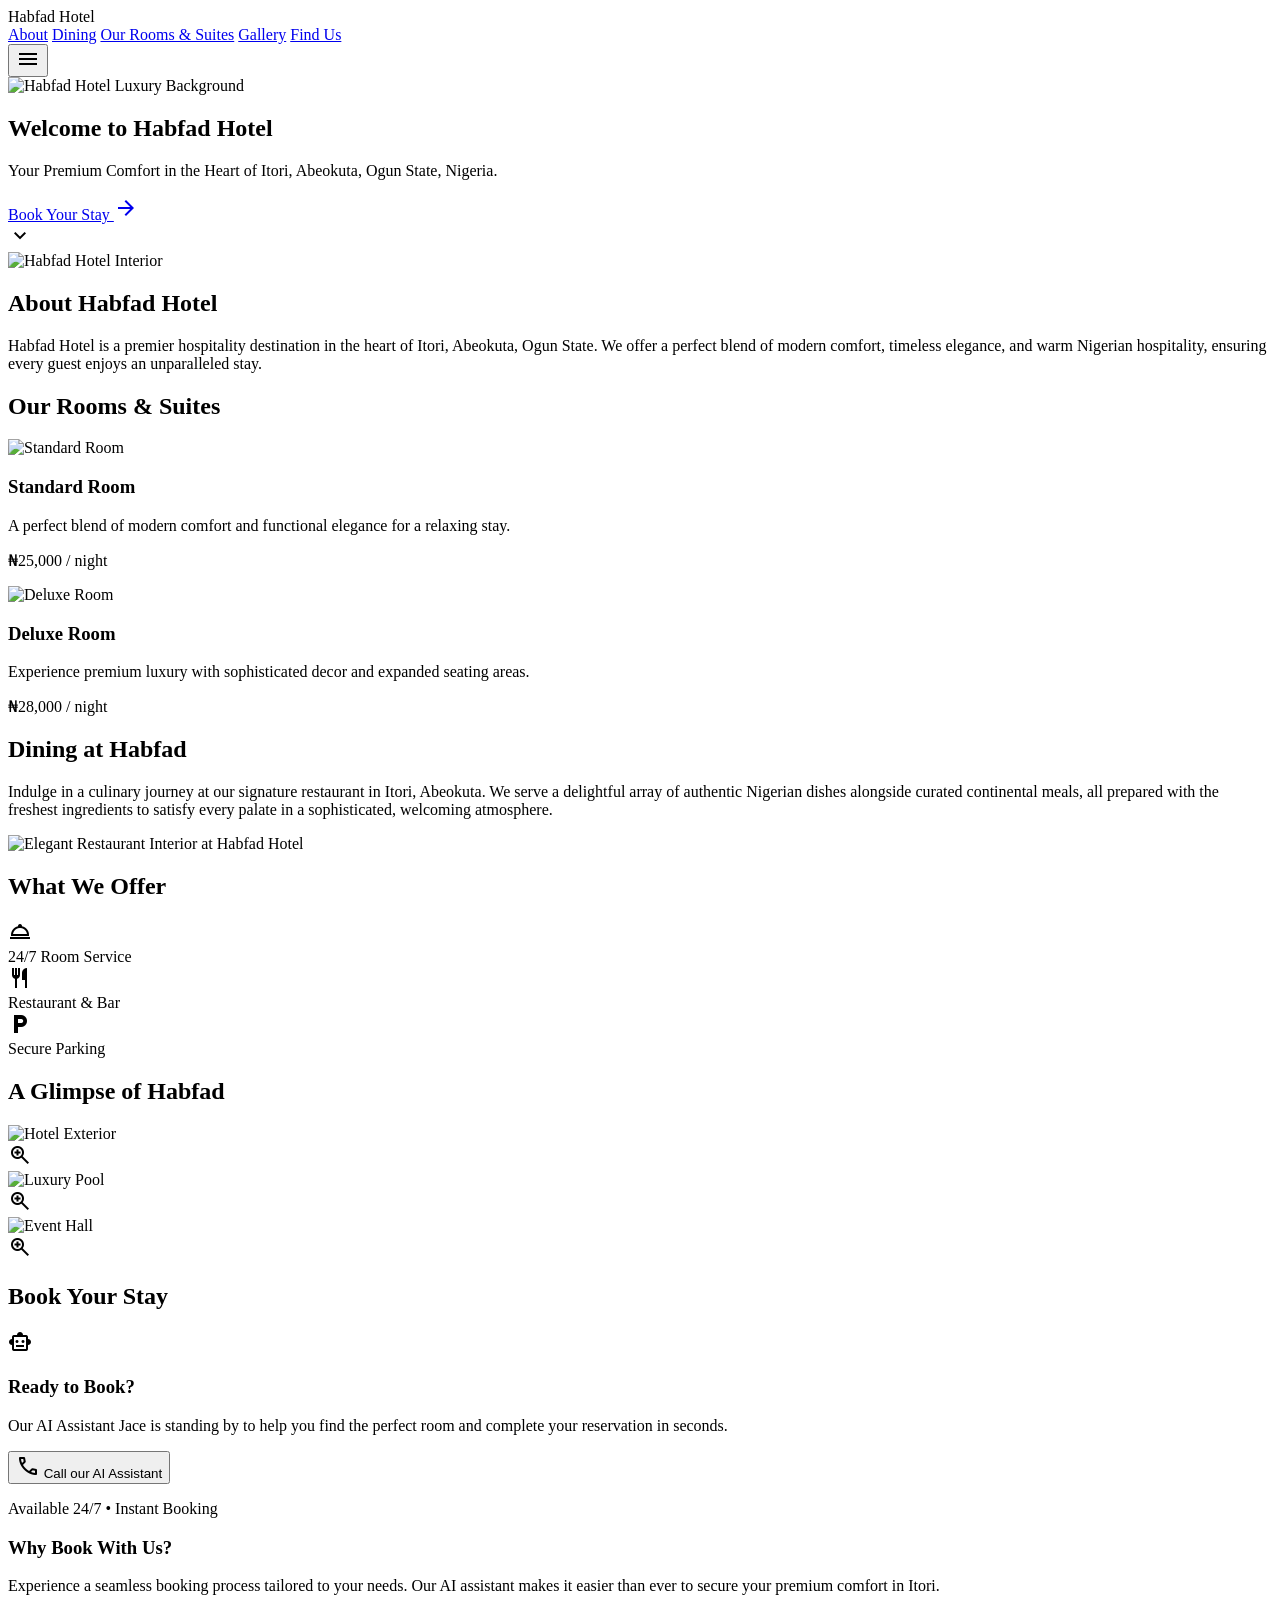
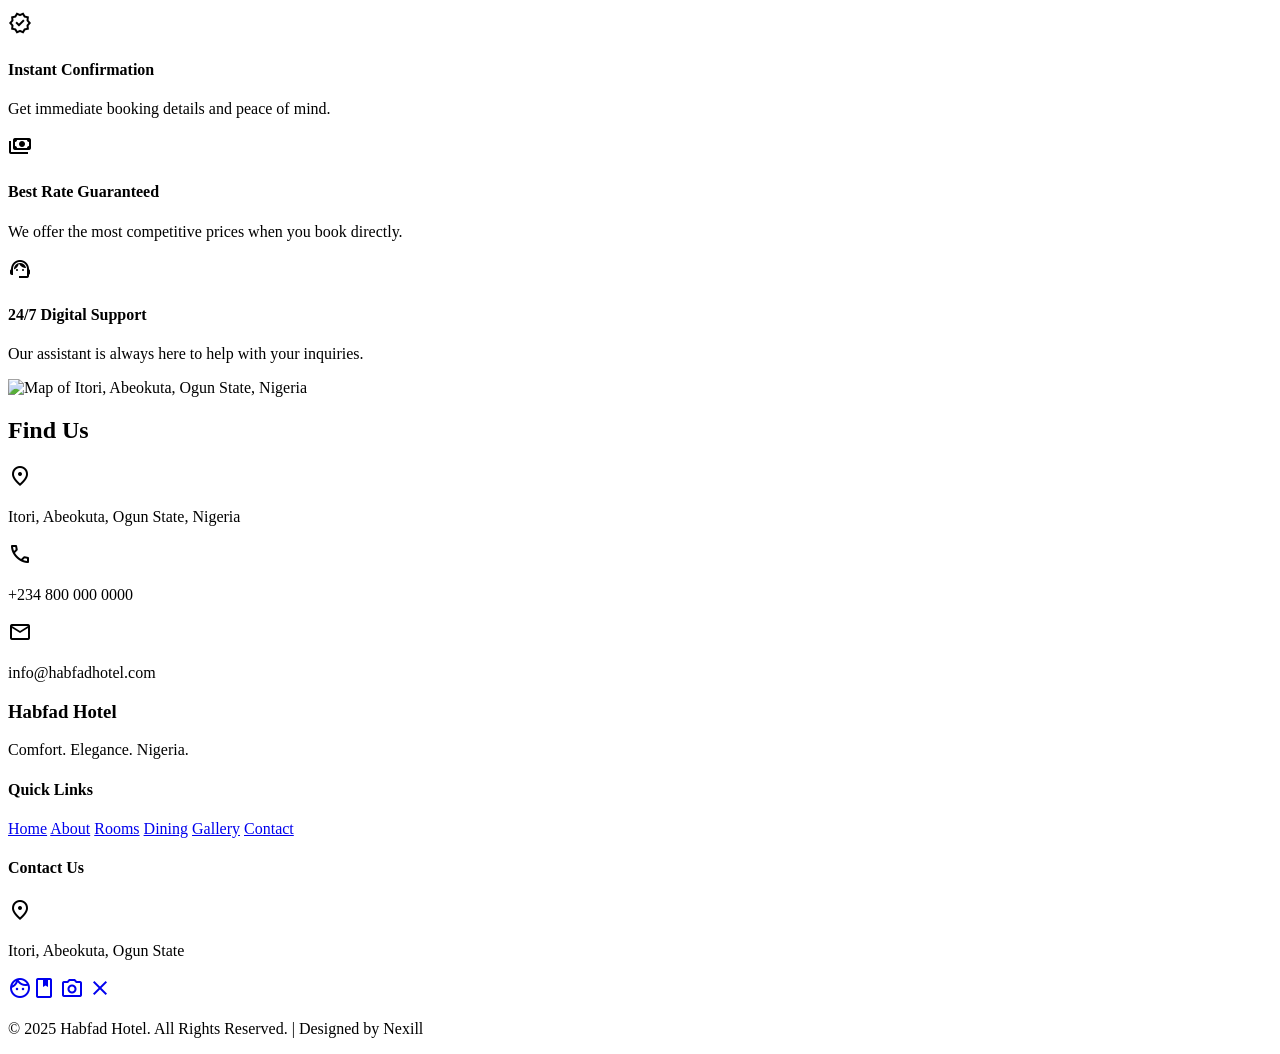
==== commit 4f57ddcf: "fix android mobile menu" ====
--- a/index.html
+++ b/index.html
@@ -94,10 +94,12 @@
   </script>
 
   <!-- Custom Styles -->
-  <link rel="stylesheet" href="style.css">
+  <link rel="stylesheet" href="styles.css">
   <style>
     #vapi-modal-overlay { display: none !important; }
     #vapi-modal-overlay.active { display: flex !important; }
+    .mobile-menu-hidden { display: none !important; }
+    .mobile-menu-visible { display: flex !important; flex-direction: column; }
   </style>
 </head>
 
@@ -153,21 +155,28 @@
   </div>
   <!-- Desktop Navigation -->
   <nav class="hidden md:flex items-center gap-8">
-    <a class="text-primary font-bold border-b-2 border-primary pb-1 font-label-md text-label-md hover:scale-105 transition-transform duration-200" href="#about">About</a>
-      <a class="text-on-primary dark:text-on-primary-fixed hover:text-primary transition-colors font-label-md text-label-md hover:scale-105 transition-transform duration-200" href="#rooms-suites">Our Rooms &amp; Suites</a>
+    <a class="text-primary font-bold border-b-2 border-primary pb-1 font-label-md text-label-md hover:scale-105 transition-transform duration-200" href="#rooms-suites">About</a>
     <a class="text-on-primary dark:text-on-primary-fixed hover:text-primary transition-colors font-label-md text-label-md hover:scale-105 transition-transform duration-200" href="#dining-section">Dining</a>
+    <a class="text-on-primary dark:text-on-primary-fixed hover:text-primary transition-colors font-label-md text-label-md hover:scale-105 transition-transform duration-200" href="#rooms-suites">Our Rooms &amp; Suites</a>
     <a class="text-on-primary dark:text-on-primary-fixed hover:text-primary transition-colors font-label-md text-label-md hover:scale-105 transition-transform duration-200" href="#gallery">Gallery</a>
     <a class="text-on-primary dark:text-on-primary-fixed hover:text-primary transition-colors font-label-md text-label-md hover:scale-105 transition-transform duration-200" href="#location">Find Us</a>
   </nav>
   <!-- Mobile Menu Toggle -->
   <div class="flex items-center gap-4">
     <button id="mobile-menu-btn" aria-label="Menu" class="md:hidden text-on-primary">
-      <span class="material-symbols-outlined">menu</span>
+      <span id="menu-icon" class="material-symbols-outlined">menu</span>
     </button>
   </div>
 </header>
 
-<main>
+<!-- Mobile Dropdown Menu -->
+<div id="mobile-menu" class="mobile-menu-hidden md:hidden fixed top-16 left-0 w-full bg-white shadow-lg py-4 px-6 flex-col gap-4 z-40">
+  <a class="text-on-surface font-label-md text-label-md py-3 border-b border-gray-100 block" href="#about">About</a>
+  <a class="text-on-surface font-label-md text-label-md py-3 border-b border-gray-100 block" href="#rooms-suites">Our Rooms &amp; Suites</a>
+  <a class="text-on-surface font-label-md text-label-md py-3 border-b border-gray-100 block" href="#dining-section">Dining</a>
+  <a class="text-on-surface font-label-md text-label-md py-3 border-b border-gray-100 block" href="#gallery">Gallery</a>
+  <a class="text-on-surface font-label-md text-label-md py-3 block" href="#location">Find Us</a>
+</div>
 
   <!-- =============================================
        HERO SECTION
@@ -459,13 +468,6 @@
         <a class="font-body-md hover:text-[#FF6B00] transition-colors" href="#gallery">Gallery</a>
         <a class="font-body-md hover:text-[#FF6B00] transition-colors" href="#location">Contact</a>
       </nav>
-      <div id="mobile-menu" class="hidden md:hidden absolute top-full left-0 w-full bg-white shadow-lg py-4 px-6 flex flex-col gap-4 z-50">
-       <a class="text-on-surface font-label-md text-label-md" href="#rooms-suites">About</a>
-       <a class="text-on-surface font-label-md text-label-md" href="#dining-section">Dining</a>
-       <a class="text-on-surface font-label-md text-label-md" href="#rooms-suites">Our Rooms & Suites</a>
-       <a class="text-on-surface font-label-md text-label-md" href="#gallery">Gallery</a>
-       <a class="text-on-surface font-label-md text-label-md" href="#location">Find Us</a>
- </div>
     </div>
     <div class="flex flex-col space-y-4">
       <h4 class="font-headline-md text-xl font-semibold">Contact Us</h4>
@@ -492,8 +494,8 @@
   var vapiInstance = null;
 
   // ── Replace these two values ──────────────────
- const VAPI_PUBLIC_KEY   = "e4e0e6a9-eda5-4e73-9ea4-3d637a9bce6a";
-const VAPI_ASSISTANT_ID = "cec98e5a-18c7-47b4-aeed-11f94642081f";
+  const VAPI_PUBLIC_KEY  = "YOUR_VAPI_PUBLIC_KEY";   // from Vapi dashboard → API Keys
+  const VAPI_ASSISTANT_ID = "YOUR_VAPI_ASSISTANT_ID"; // from Vapi dashboard → your assistant
   // ─────────────────────────────────────────────
 
   // Load Vapi SDK
@@ -631,16 +633,29 @@
       }
     });
   });
-    // Mobile menu toggle
-  document.getElementById('mobile-menu-btn').addEventListener('click', function() {
-    const menu = document.getElementById('mobile-menu');
-    menu.classList.toggle('hidden');
+
+  // Mobile menu toggle
+  const mobileMenuBtn = document.getElementById('mobile-menu-btn');
+  const mobileMenu = document.getElementById('mobile-menu');
+  const menuIcon = document.getElementById('menu-icon');
+
+  mobileMenuBtn.addEventListener('click', function() {
+    if (mobileMenu.classList.contains('mobile-menu-hidden')) {
+      mobileMenu.classList.remove('mobile-menu-hidden');
+      mobileMenu.classList.add('mobile-menu-visible');
+      menuIcon.textContent = 'close';
+    } else {
+      mobileMenu.classList.remove('mobile-menu-visible');
+      mobileMenu.classList.add('mobile-menu-hidden');
+      menuIcon.textContent = 'menu';
+    }
   });
 
-// Close mobile menu when a link is clicked
   document.querySelectorAll('#mobile-menu a').forEach(link => {
     link.addEventListener('click', function() {
-      document.getElementById('mobile-menu').classList.add('hidden');
+      mobileMenu.classList.remove('mobile-menu-visible');
+      mobileMenu.classList.add('mobile-menu-hidden');
+      menuIcon.textContent = 'menu';
     });
   });
 </script>
